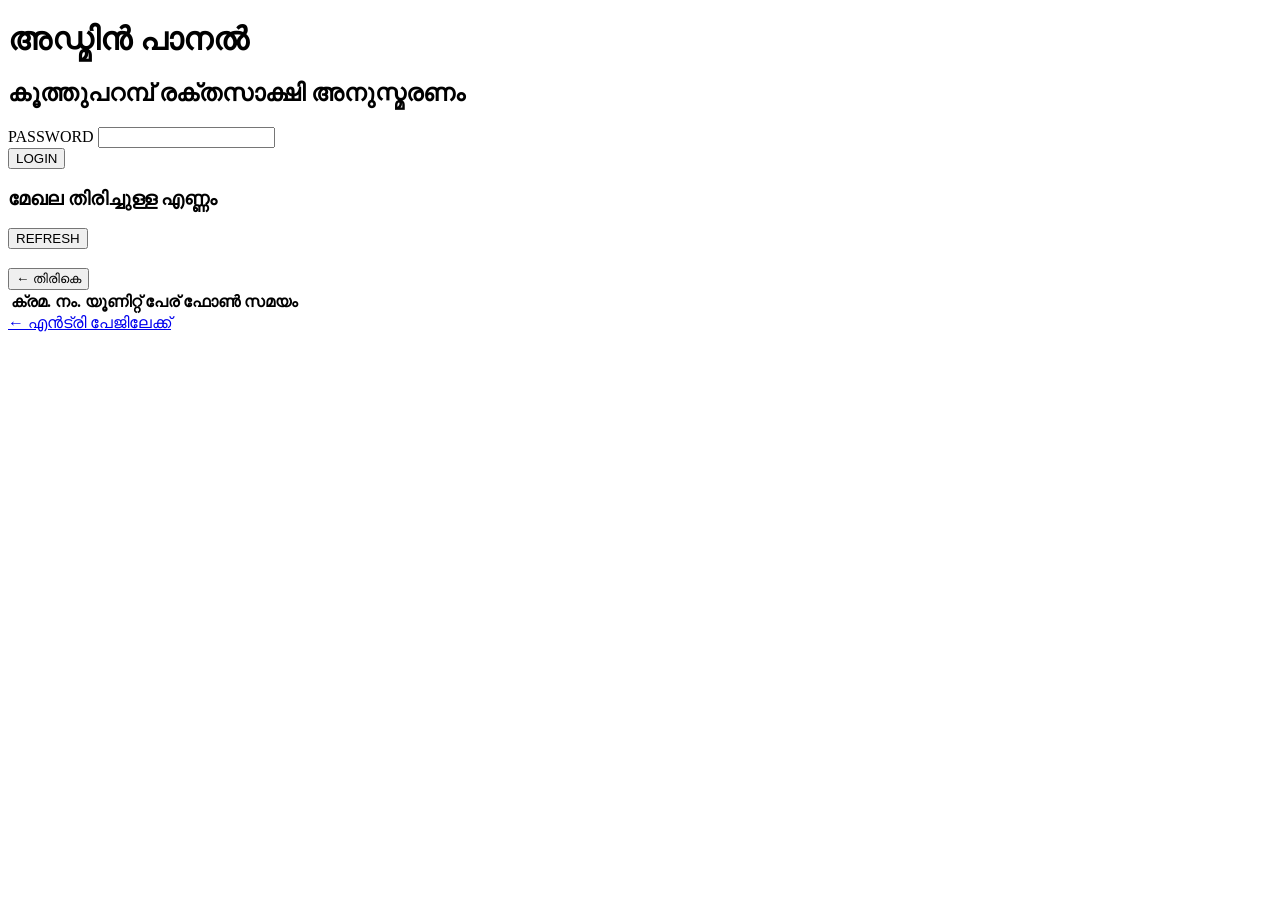
==== admin.html @ 1b379cbd "Create admin.html" ====
<!DOCTYPE html>
<html lang="ml">
<head>
<meta charset="UTF-8">
<meta name="viewport" content="width=device-width, initial-scale=1.0">
<title>അഡ്മിൻ - രജിസ്ട്രേഷൻ വിവരങ്ങൾ</title>
<link rel="stylesheet" href="css/style.css">
</head>
<body>
  <div class="container wide">
    <header>
      <h1>അഡ്മിൻ പാനൽ</h1>
      <h2>കൂത്തുപറമ്പ് രക്തസാക്ഷി അനുസ്മരണം</h2>
    </header>

    <form id="loginForm" class="card narrow">
      <div class="field">
        <label for="password">PASSWORD</label>
        <input type="password" id="password" required>
      </div>
      <button type="submit">LOGIN</button>
      <div id="loginStatus" class="status"></div>
    </form>

    <!-- Summary view -->
    <div id="summarySection" class="card hidden">
      <div class="section-head">
        <h3>മേഖല തിരിച്ചുള്ള എണ്ണം</h3>
        <button type="button" id="refreshBtn" class="small">REFRESH</button>
      </div>
      <div id="summaryStatus" class="status"></div>
      <ul id="summaryList" class="summary-list"></ul>
      <div id="grandTotal" class="grand-total"></div>
    </div>

    <!-- Detail view -->
    <div id="detailSection" class="card hidden">
      <div class="section-head">
        <h3 id="detailTitle"></h3>
        <button type="button" id="backBtn" class="small secondary">← തിരികെ</button>
      </div>
      <div id="detailStatus" class="status"></div>
      <div class="table-wrap">
        <table id="detailTable" class="data-table">
          <thead>
            <tr>
              <th>ക്രമ. നം.</th>
              <th>യൂണിറ്റ്</th>
              <th>പേര്</th>
              <th>ഫോൺ</th>
              <th>സമയം</th>
            </tr>
          </thead>
          <tbody id="detailBody"></tbody>
        </table>
      </div>
    </div>

    <div class="admin-link"><a href="index.html">← എൻട്രി പേജിലേക്ക്</a></div>
  </div>

  <script src="js/config.js"></script>
  <script src="js/admin.js"></script>
</body>
</html>
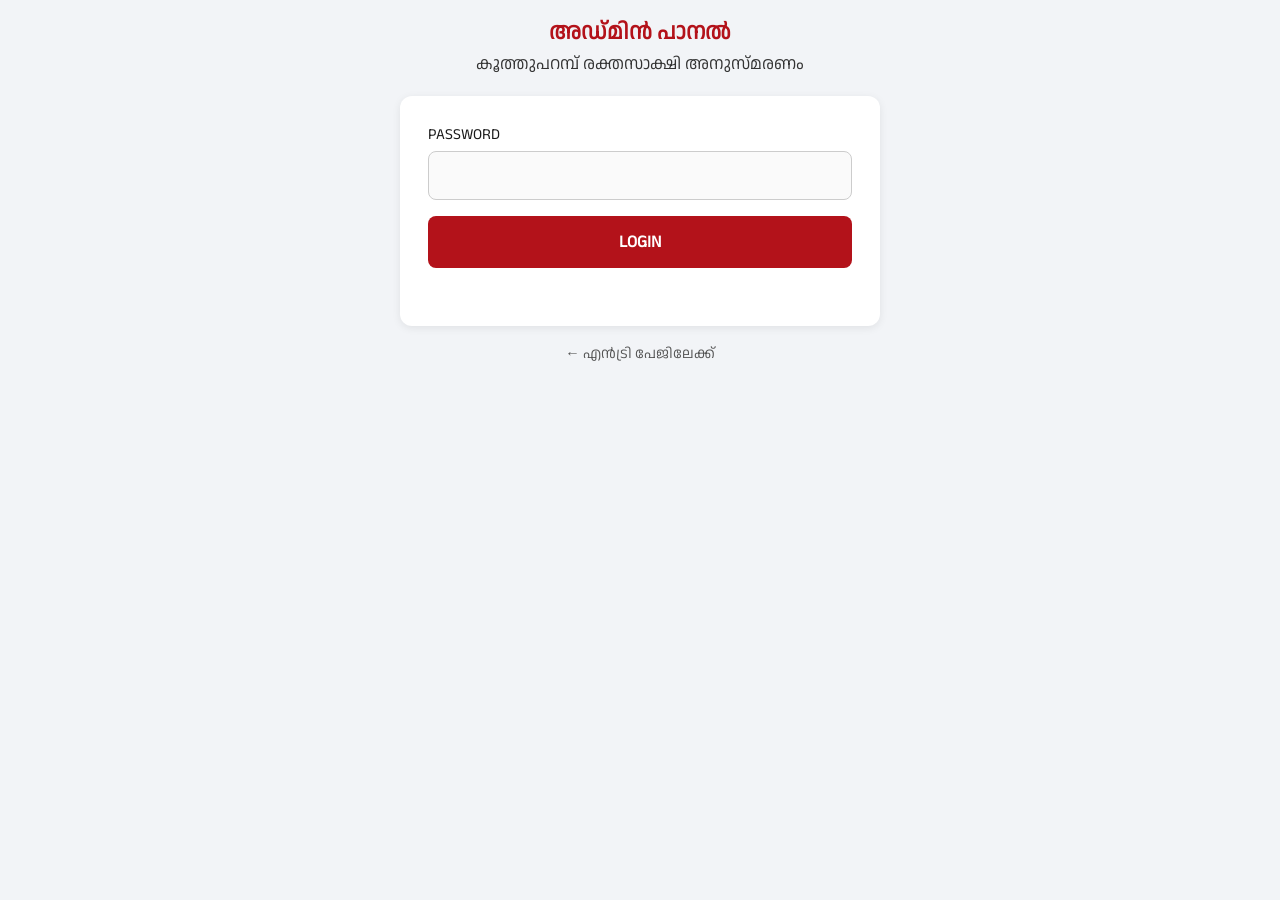
==== commit 1852661c: "Update admin.html" ====
--- a/admin.html
+++ b/admin.html
@@ -26,7 +26,10 @@
     <div id="summarySection" class="card hidden">
       <div class="section-head">
         <h3>മേഖല തിരിച്ചുള്ള എണ്ണം</h3>
-        <button type="button" id="refreshBtn" class="small">REFRESH</button>
+        <div class="btn-row">
+          <button type="button" id="blockPdfBtn" class="small">ബ്ലോക്ക് റിപ്പോർട്ട് PDF</button>
+          <button type="button" id="refreshBtn" class="small secondary">REFRESH</button>
+        </div>
       </div>
       <div id="summaryStatus" class="status"></div>
       <ul id="summaryList" class="summary-list"></ul>
@@ -37,7 +40,10 @@
     <div id="detailSection" class="card hidden">
       <div class="section-head">
         <h3 id="detailTitle"></h3>
-        <button type="button" id="backBtn" class="small secondary">← തിരികെ</button>
+        <div class="btn-row">
+          <button type="button" id="mekhalaPdfBtn" class="small">PDF</button>
+          <button type="button" id="backBtn" class="small secondary">← തിരികെ</button>
+        </div>
       </div>
       <div id="detailStatus" class="status"></div>
       <div class="table-wrap">
@@ -48,7 +54,6 @@
               <th>യൂണിറ്റ്</th>
               <th>പേര്</th>
               <th>ഫോൺ</th>
-              <th>സമയം</th>
             </tr>
           </thead>
           <tbody id="detailBody"></tbody>
@@ -59,6 +64,9 @@
     <div class="admin-link"><a href="index.html">← എൻട്രി പേജിലേക്ക്</a></div>
   </div>
 
+  <!-- Report area: hidden on screen, shown only when printing / saving as PDF -->
+  <div id="printArea"></div>
+
   <script src="js/config.js"></script>
   <script src="js/admin.js"></script>
 </body>
--- a/css/style.css
+++ b/css/style.css
@@ -0,0 +1,168 @@
+@font-face {
+  font-family: 'Anek Malayalam';
+  src: url('../font/anek-malayalam-regular.ttf') format('truetype');
+  font-weight: 400;
+  font-display: swap;
+}
+
+* { box-sizing: border-box; }
+
+body {
+  font-family: 'Anek Malayalam', sans-serif;
+  background: #f2f4f7;
+  margin: 0;
+  padding: 16px;
+  color: #1a1a1a;
+}
+
+.container {
+  max-width: 480px;
+  margin: 0 auto;
+}
+
+header { text-align: center; margin-bottom: 20px; }
+header h1 { font-size: 1.4rem; margin: 0 0 4px; color: #b3121a; }
+header h2 { font-size: 1.05rem; margin: 0; font-weight: 500; color: #333; }
+
+.card {
+  background: #fff;
+  border-radius: 12px;
+  padding: 20px;
+  box-shadow: 0 2px 8px rgba(0,0,0,0.08);
+  margin-bottom: 16px;
+}
+
+.field { margin-bottom: 16px; }
+
+label {
+  display: block;
+  font-size: 0.95rem;
+  margin-bottom: 6px;
+  font-weight: 500;
+}
+
+select,
+input[type="text"],
+input[type="tel"],
+input[type="number"],
+input[type="password"],
+input[type="date"] {
+  width: 100%;
+  padding: 12px;
+  font-size: 1rem;
+  font-family: inherit;
+  border: 1px solid #ccc;
+  border-radius: 8px;
+  background: #fafafa;
+}
+
+select:disabled { background: #eef1f5; color: #777; }
+
+/* Manual new-unit box under the unit dropdown */
+#unitNew { margin-top: 8px; }
+
+button {
+  width: 100%;
+  padding: 14px;
+  font-size: 1.05rem;
+  font-family: inherit;
+  font-weight: 600;
+  color: #fff;
+  background: #b3121a;
+  border: none;
+  border-radius: 8px;
+  cursor: pointer;
+}
+
+button:disabled { background: #999; }
+
+button.small {
+  width: auto;
+  padding: 8px 14px;
+  font-size: 0.85rem;
+}
+
+button.secondary { background: #555; }
+
+.status {
+  margin-top: 12px;
+  text-align: center;
+  font-size: 0.95rem;
+  min-height: 1.2em;
+}
+
+.status.success { color: #1a7a2e; }
+.status.error { color: #b3121a; }
+
+.admin-link { text-align: center; margin-top: 8px; }
+.admin-link a { color: #555; text-decoration: none; font-size: 0.9rem; }
+
+.hidden { display: none; }
+
+/* ----- Admin ----- */
+.section-head {
+  display: flex;
+  align-items: center;
+  justify-content: space-between;
+  gap: 12px;
+  margin-bottom: 8px;
+}
+.section-head h3 { margin: 0; font-size: 1.15rem; color: #b3121a; }
+
+.summary-list { list-style: none; margin: 0; padding: 0; }
+
+.summary-item {
+  display: flex;
+  justify-content: space-between;
+  align-items: center;
+  padding: 14px 12px;
+  border-bottom: 1px solid #eee;
+  cursor: pointer;
+  font-size: 1.05rem;
+}
+.summary-item:hover { background: #fdf2f2; }
+.summary-item:last-child { border-bottom: none; }
+
+.count-badge {
+  background: #b3121a;
+  color: #fff;
+  min-width: 42px;
+  text-align: center;
+  padding: 4px 10px;
+  border-radius: 999px;
+  font-weight: 600;
+}
+
+.grand-total {
+  margin-top: 14px;
+  padding: 12px;
+  background: #eef1f5;
+  border-radius: 8px;
+  text-align: right;
+  font-weight: 700;
+  font-size: 1.1rem;
+}
+
+.table-wrap { overflow-x: auto; }
+
+.data-table {
+  width: 100%;
+  border-collapse: collapse;
+  font-size: 0.95rem;
+}
+.data-table th, .data-table td {
+  border: 1px solid #ddd;
+  padding: 8px 10px;
+  text-align: left;
+  white-space: nowrap;
+}
+.data-table th { background: #f2f4f7; }
+.data-table tbody tr:nth-child(even) { background: #fafafa; }
+
+.narrow { max-width: 480px; margin-left: auto; margin-right: auto; }
+
+@media (min-width: 600px) {
+  .container { max-width: 600px; }
+  .container.wide { max-width: 900px; }
+  .card { padding: 28px; }
+}
